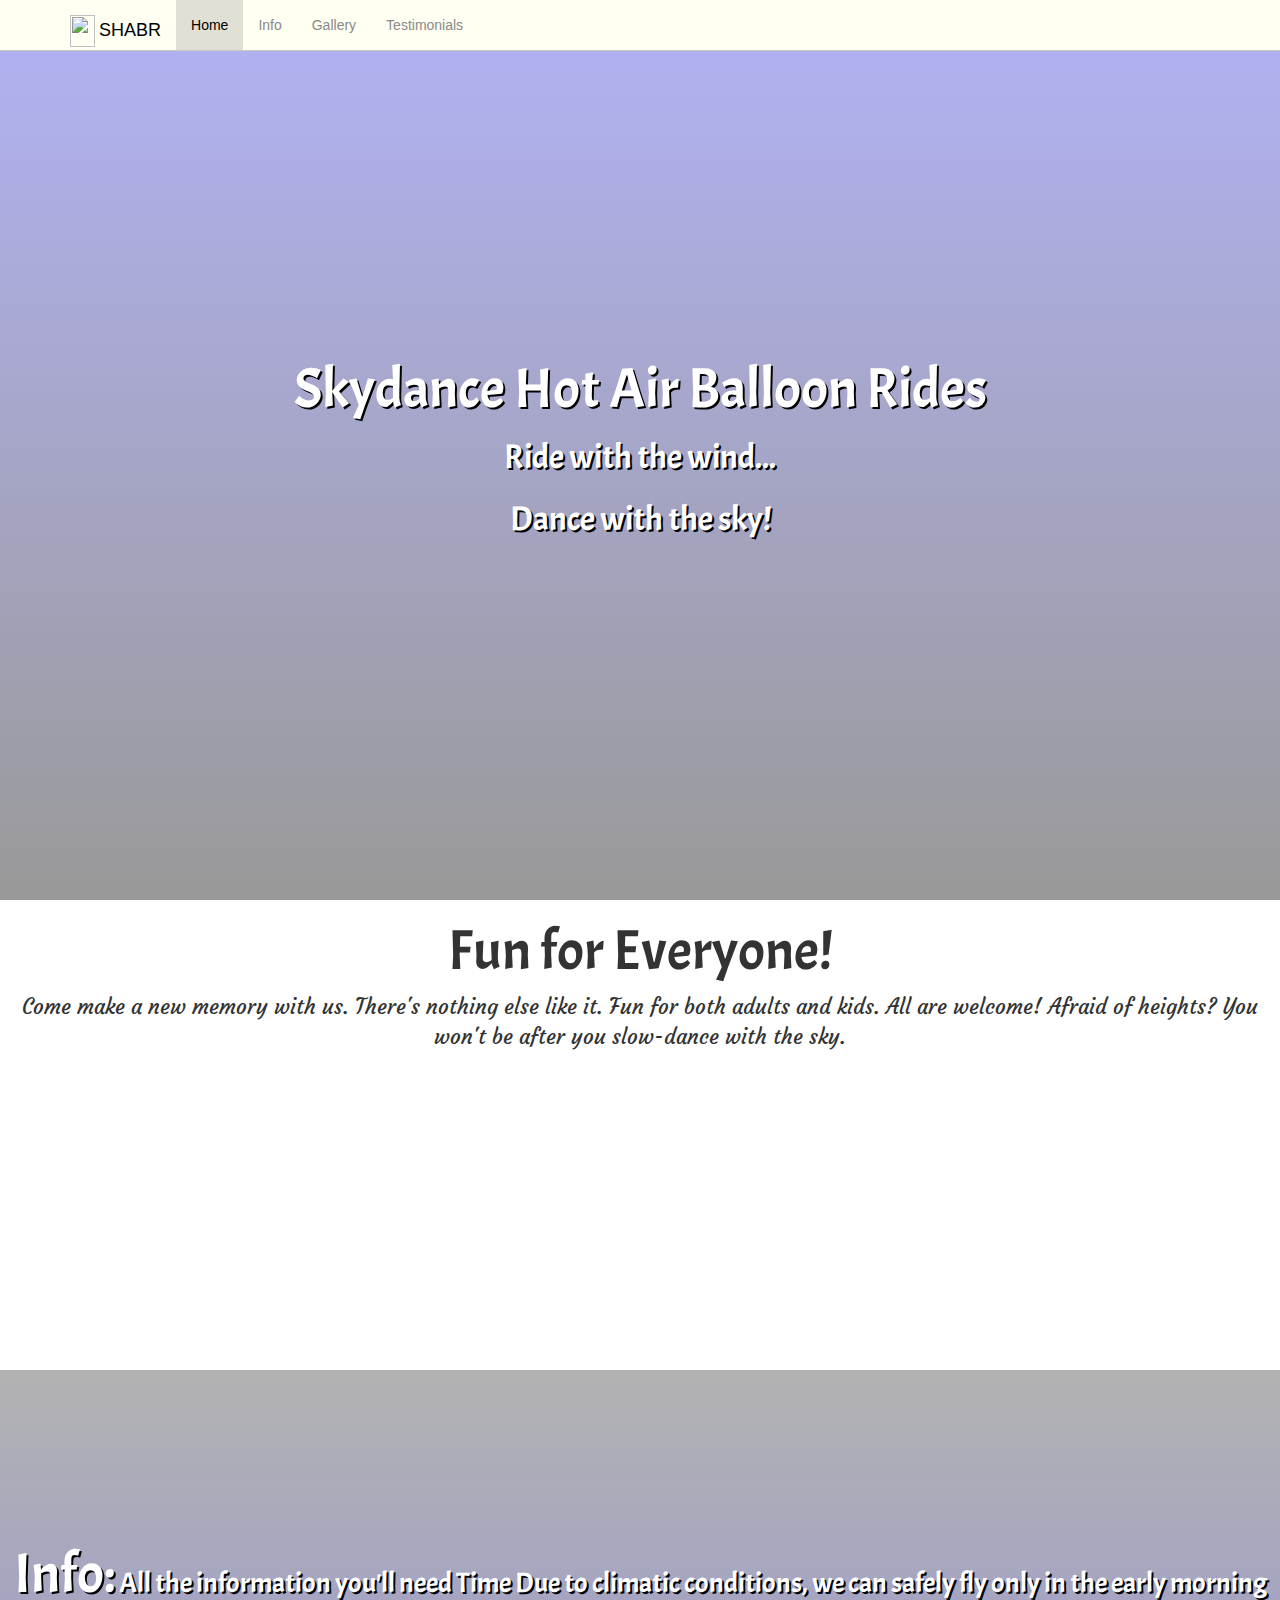
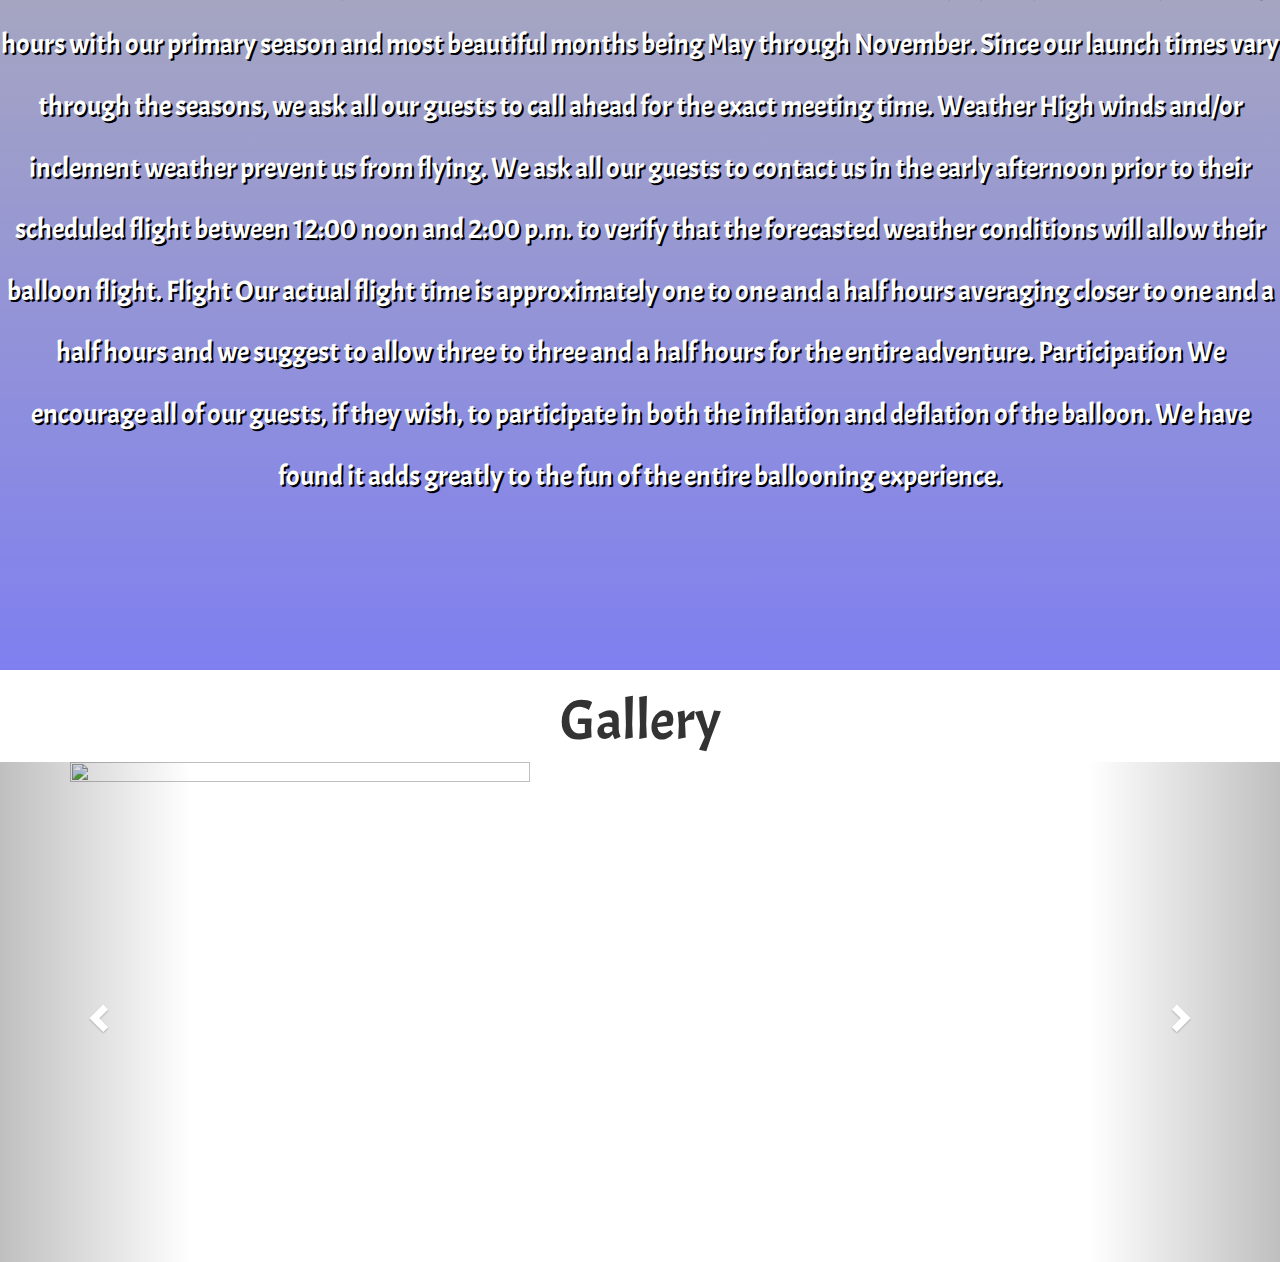
==== index.html @ a2a0cd0f "First commit" ====
<!DOCTYPE html>
<html>

<head>
  <meta charset="UTF-8">
  <meta name="viewport" content="width=device-width, initial-scale=1">
  <title>SHABR</title>
  <!-- Latest compiled and minified CSS -->
  <link rel="stylesheet" href="https://maxcdn.bootstrapcdn.com/bootstrap/3.3.6/css/bootstrap.min.css">

  <link href='https://fonts.googleapis.com/css?family=Courgette' rel='stylesheet' type='text/css'>
  <!--font-family: 'Courgette', cursive;-->

  <link href='https://fonts.googleapis.com/css?family=Acme' rel='stylesheet' type='text/css'>
  <!--font-family: 'Acme', sans-serif;-->

  <!-- jQuery library -->
  <script src="https://ajax.googleapis.com/ajax/libs/jquery/1.12.0/jquery.min.js"></script>

  <!-- Latest compiled JavaScript -->
  <script src="https://maxcdn.bootstrapcdn.com/bootstrap/3.3.6/js/bootstrap.min.js"></script>

  <!--custom-->
  <link rel="stylesheet" href="custom.css">
  <link rel="stylesheet" href="nav.css">
  <script src="script.js"></script>
</head>

<body>
  <div class="container">
    <header class="navbar navbar-inverse navbar-fixed-top bs-docs-nav" role="banner">
      <div class="container">
        <div class="navbar-header">
          <button class="navbar-toggle" type="button" data-toggle="collapse" data-target=".bs-navbar-collapse">
            <span class="sr-only">Toggle navigation</span>
            <span class="icon-bar"></span>
            <span class="icon-bar"></span>
            <span class="icon-bar"></span>
          </button>
          <a href="#" class="navbar-brand"><img style="display: inline-block;width: 25px;height: 32px;margin-right:4px;" src="img/hot-air-balloon-clipart.png">SHABR</a>
        </div>
        <nav class="collapse navbar-collapse bs-navbar-collapse" role="navigation">
          <ul class="nav navbar-nav">
            <li class="active">
              <a href="#">Home</a>
            </li>
            <li>
              <a href="#">Info</a>
            </li>
            <li>
              <a href="#">Gallery</a>
            </li>
            <li>
              <a href="#">Testimonials</a>
            </li>
          </ul>
        </nav>
      </div>
    </header>
  </div>
  <div class="full ver titlePic text-center">
    <h1 class="h1Title ver">Skydance Hot Air Balloon Rides<br><span style="font-size: 60%">Ride with the wind...<br>Dance with the sky!</span></h1>
  </div>
  <div id="home" class="half ver text-center">
    <h1> Fun for Everyone!</h1>
    <p>Come make a new memory with us. There's nothing else like it. Fun for both adults and kids. All are welcome! Afraid of heights? You won't be after you slow-dance with the sky.</p>
  </div>
  <div class="full ver homePic text-center">
    <h1 class="h1Title ver">Info:<span style="font-size: 50%;"> All the information you'll need Time Due to climatic conditions, we can safely fly only in the early morning hours with our primary season and most beautiful months being May through November. Since our launch times vary through the seasons, we
  ask all our guests to call ahead for the exact meeting time. Weather High winds and/or inclement weather prevent us from flying. We ask all our guests to contact us in the early afternoon prior to their scheduled flight between 12:00 noon and 2:00 p.m.
  to verify that the forecasted weather conditions will allow their balloon flight. Flight Our actual flight time is approximately one to one and a half hours averaging closer to one and a half hours and we suggest to allow three to three and a half hours
  for the entire adventure. Participation We encourage all of our guests, if they wish, to participate in both the inflation and deflation of the balloon. We have found it adds greatly to the fun of the entire ballooning experience.</span></h1>
  </div>
  <div class="">
    <h1 class="text-center">Gallery</h1>
    <div id="myCarousel" class="carousel slide" data-ride="carousel">
      <div class="container">
        <!-- Indicators -->
        <ol class="carousel-indicators">
          <li data-target="#myCarousel" data-slide-to="0" class="active"></li>
          <li data-target="#myCarousel" data-slide-to="1"></li>
          <li data-target="#myCarousel" data-slide-to="2"></li>
          <li data-target="#myCarousel" data-slide-to="3"></li>
          <li data-target="#myCarousel" data-slide-to="4"></li>
        </ol>

        <!-- Wrapper for slides -->
        <div class="carousel-inner" role="listbox">
          <div class="item active">
            <img src="img/balloon-1.jpg" width="460" height="500">
          </div>

          <div class="item">
            <img src="img/balloon-2.jpg" width="460" height="345">
          </div>

          <div class="item">
            <img src="img/balloon-3.jpg" width="460" height="345">
          </div>

          <div class="item">
            <img src="img/balloon-4.jpg" width="460" height="345">
          </div>

          <div class="item">
            <img src="img/balloon-5.jpg" width="460" height="345">
          </div>
        </div>
        <!-- Left and right controls -->
        <a class="left carousel-control" href="#myCarousel" role="button" data-slide="prev">
          <span class="glyphicon glyphicon-chevron-left" aria-hidden="true"></span>
          <span class="sr-only">Previous</span>
        </a>
        <a class="right carousel-control" href="#myCarousel" role="button" data-slide="next">
          <span class="glyphicon glyphicon-chevron-right" aria-hidden="true"></span>
          <span class="sr-only">Next</span>
        </a>
      </div>
    </div>
  </div>
</body>

</html>
---- custom.css ----
html,
body {
    height: 100%;
    width: 100%;
}

h1 {
    font-family: 'Acme', sans-serif;
    font-size: 400%;
}

p {
    font-family: 'Courgette', cursive;
    font-size: 150%;
}

.titlePic {
    background: linear-gradient( rgba(0, 0, 225, 0.3), rgba(0, 0, 0, 0.4)), url('img/balloon-1.jpg') no-repeat center;
    background-size: cover;
    display: table;
    margin: 0 auto;
}

.homePic {
    background: linear-gradient( rgba(0, 0, 0, 0.3), rgba(0, 0, 225, 0.5)), url('img/balloon-3.jpg') no-repeat center;
    background-size: cover;
    display: table;
    margin: 0 auto;
}

.galleryPic {
    display: table;
    margin: 0 auto;
}

.full {
    height: 100%;
    width: 100%;
}

.half {
    height: 50%;
    width: 100%;
}

.ver {
    vertical-align: middle;
}

.h1Title {
    display: table-cell;
    color: white;
    text-shadow: 2px 2px black;
}
---- nav.css ----
.navbar-inverse {
    background-color: #FFFFF2
}

.navbar-inverse .navbar-nav>.active>a:hover,
.navbar-inverse .navbar-nav>li>a:hover,
.navbar-inverse .navbar-nav>li>a:focus {
    background-color: #EDEDE1
}

.navbar-inverse .navbar-nav>.active>a,
.navbar-inverse .navbar-nav>.open>a,
.navbar-inverse .navbar-nav>.open>a,
.navbar-inverse .navbar-nav>.open>a:hover,
.navbar-inverse .navbar-nav>.open>a,
.navbar-inverse .navbar-nav>.open>a:hover,
.navbar-inverse .navbar-nav>.open>a:focus {
    background-color: #E0E0D5
}

.dropdown-menu {
    background-color: #F5F5E8
}

.dropdown-menu>li>a:hover,
.dropdown-menu>li>a:focus {
    background-color: #CCCCC2
}

.navbar-inverse {
    background-image: none;
}

.dropdown-menu>li>a:hover,
.dropdown-menu>li>a:focus {
    background-image: none;
}

.navbar-inverse {
    border-color: #C9C9BF
}

.navbar-inverse .navbar-brand {
    color: #000000
}

.navbar-inverse .navbar-brand:hover {
    color: #8A8A8A
}

.navbar-inverse .navbar-nav>li>a {
    color: #8A8A8A
}

.navbar-inverse .navbar-nav>li>a:hover,
.navbar-inverse .navbar-nav>li>a:focus {
    color: #000000
}

.navbar-inverse .navbar-nav>.active>a,
.navbar-inverse .navbar-nav>.open>a,
.navbar-inverse .navbar-nav>.open>a:hover,
.navbar-inverse .navbar-nav>.open>a:focus {
    color: #000000
}

.navbar-inverse .navbar-nav>.active>a:hover,
.navbar-inverse .navbar-nav>.active>a:focus {
    color: #8A8A8A
}

.dropdown-menu>li>a {
    color: #8A8A8A
}

.dropdown-menu>li>a:hover,
.dropdown-menu>li>a:focus {
    color: #000000
}

.navbar-inverse .navbar-nav>.dropdown>a .caret {
    border-top-color: #999999
}

.navbar-inverse .navbar-nav>.dropdown>a:hover .caret {
    border-top-color: #FFFFFF
}

.navbar-inverse .navbar-nav>.dropdown>a .caret {
    border-bottom-color: #999999
}

.navbar-inverse .navbar-nav>.dropdown>a:hover .caret {
    border-bottom-color: #FFFFFF
}
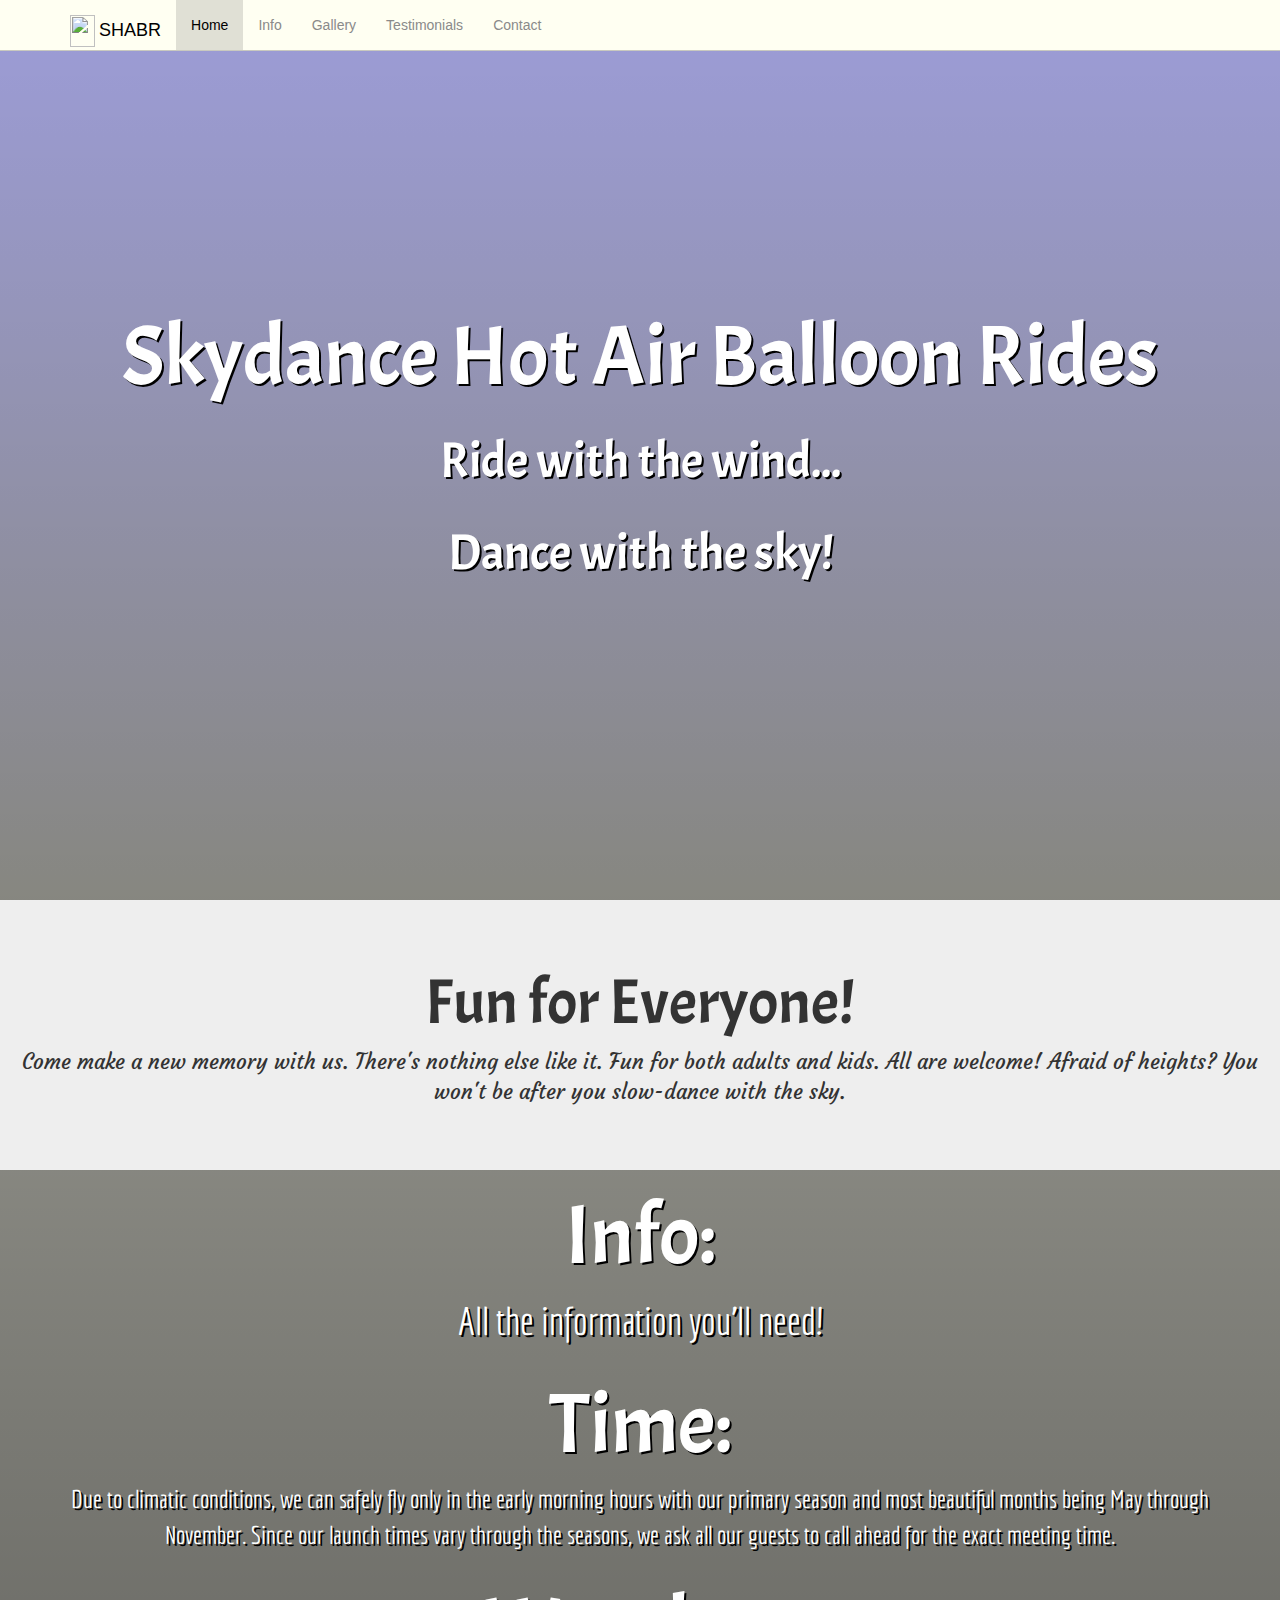
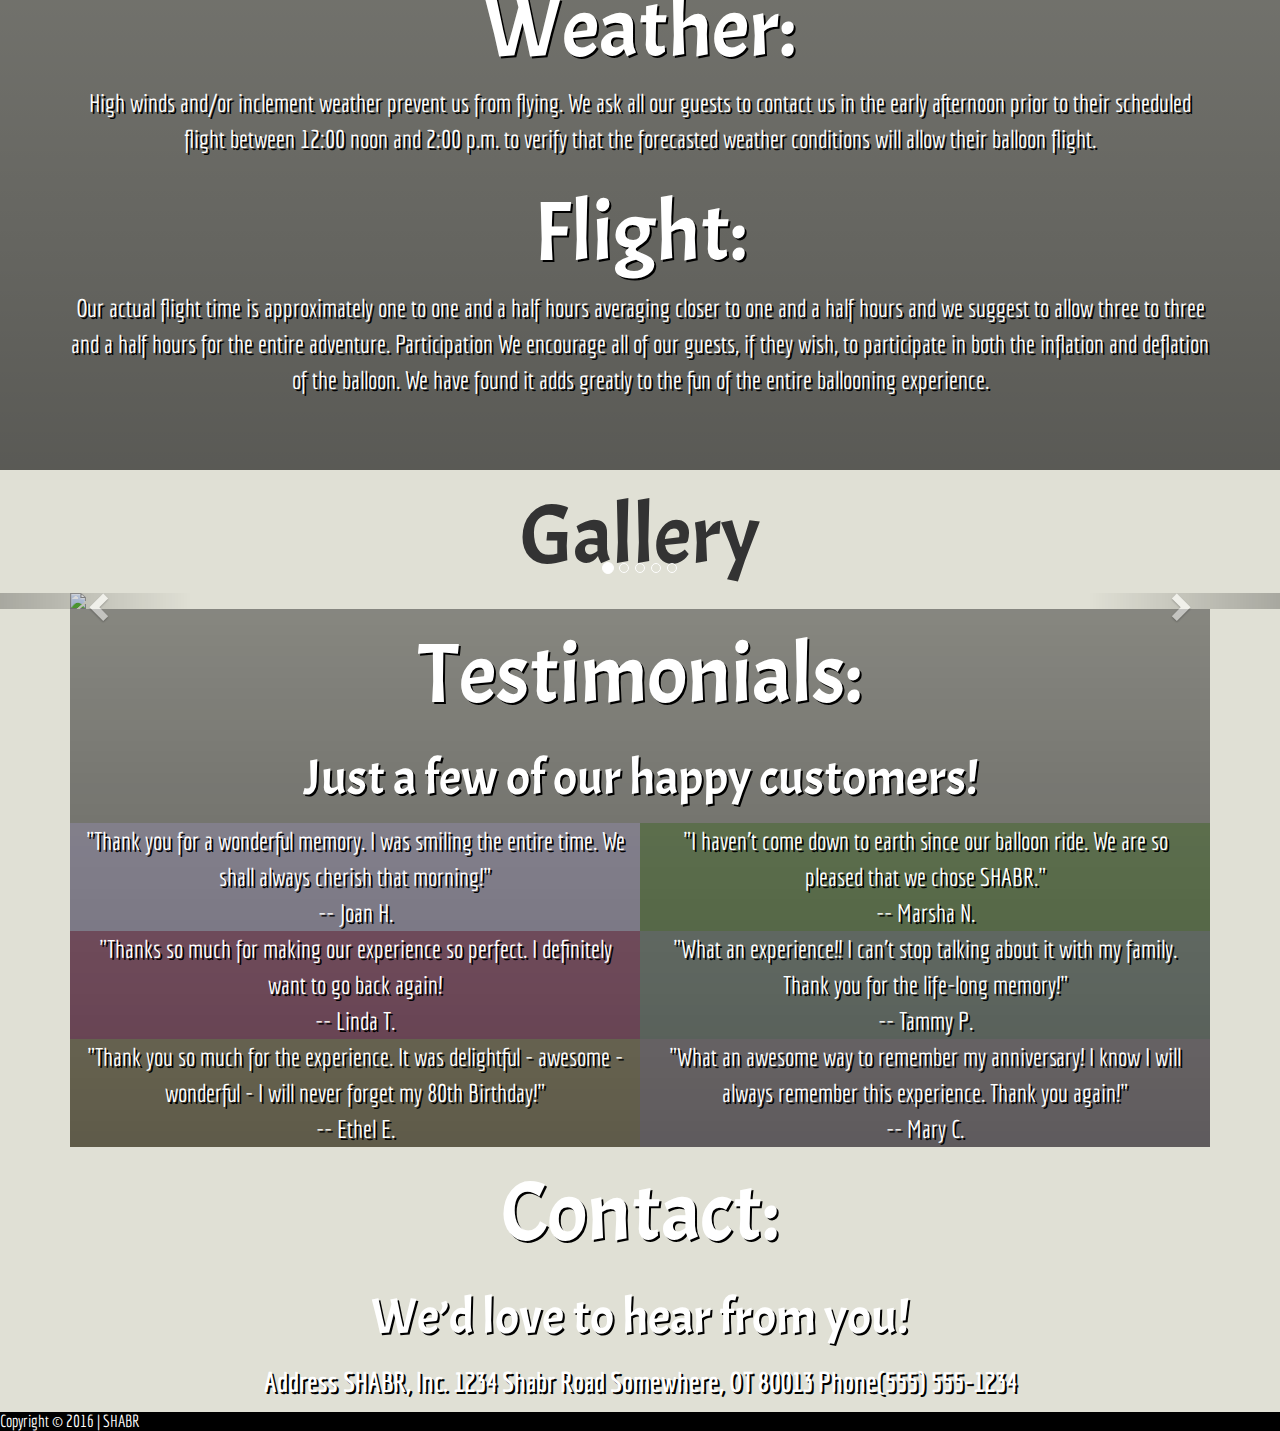
==== commit 76f0f7af: "Commit done" ====
--- a/index.html
+++ b/index.html
@@ -6,13 +6,20 @@
   <meta name="viewport" content="width=device-width, initial-scale=1">
   <title>SHABR</title>
   <!-- Latest compiled and minified CSS -->
+
+
+  <!--Fonts-->
   <link rel="stylesheet" href="https://maxcdn.bootstrapcdn.com/bootstrap/3.3.6/css/bootstrap.min.css">
+  <!--font-family: 'Economica', sans-serif;-->
+
+  <link href='https://fonts.googleapis.com/css?family=Economica' rel='stylesheet' type='text/css'>
 
   <link href='https://fonts.googleapis.com/css?family=Courgette' rel='stylesheet' type='text/css'>
   <!--font-family: 'Courgette', cursive;-->
 
   <link href='https://fonts.googleapis.com/css?family=Acme' rel='stylesheet' type='text/css'>
   <!--font-family: 'Acme', sans-serif;-->
+
 
   <!-- jQuery library -->
   <script src="https://ajax.googleapis.com/ajax/libs/jquery/1.12.0/jquery.min.js"></script>
@@ -27,53 +34,70 @@
 </head>
 
 <body>
-  <div class="container">
-    <header class="navbar navbar-inverse navbar-fixed-top bs-docs-nav" role="banner">
-      <div class="container">
-        <div class="navbar-header">
-          <button class="navbar-toggle" type="button" data-toggle="collapse" data-target=".bs-navbar-collapse">
-            <span class="sr-only">Toggle navigation</span>
-            <span class="icon-bar"></span>
-            <span class="icon-bar"></span>
-            <span class="icon-bar"></span>
-          </button>
-          <a href="#" class="navbar-brand"><img style="display: inline-block;width: 25px;height: 32px;margin-right:4px;" src="img/hot-air-balloon-clipart.png">SHABR</a>
-        </div>
-        <nav class="collapse navbar-collapse bs-navbar-collapse" role="navigation">
-          <ul class="nav navbar-nav">
-            <li class="active">
-              <a href="#">Home</a>
-            </li>
-            <li>
-              <a href="#">Info</a>
-            </li>
-            <li>
-              <a href="#">Gallery</a>
-            </li>
-            <li>
-              <a href="#">Testimonials</a>
-            </li>
-          </ul>
-        </nav>
+  <header class="navbar navbar-inverse navbar-fixed-top bs-docs-nav" role="banner">
+    <div class="container">
+      <div class="navbar-header">
+        <button class="navbar-toggle" type="button" data-toggle="collapse" data-target=".bs-navbar-collapse">
+          <span class="sr-only">Toggle navigation</span>
+          <span class="icon-bar"></span>
+          <span class="icon-bar"></span>
+          <span class="icon-bar"></span>
+        </button>
+        <a href="#" class="navbar-brand"><img style="display: inline-block;width: 25px;height: 32px;margin-right:4px;" src="img/hot-air-balloon-clipart.png">SHABR</a>
       </div>
-    </header>
+      <nav class="collapse navbar-collapse bs-navbar-collapse" role="navigation">
+        <ul class="nav navbar-nav">
+          <li class="active">
+            <a href="#top">Home</a>
+          </li>
+          <li>
+            <a href="#info">Info</a>
+          </li>
+          <li>
+            <a href="#gallery">Gallery</a>
+          </li>
+          <li>
+            <a href="#mon">Testimonials</a>
+          </li>
+          <li>
+            <a href="#tes">Contact</a>
+          </li>
+        </ul>
+      </nav>
+    </div>
+  </header>
+  <div class="full ver titlePic text-center">
+    <h1 class="h1Title ver text-center">Skydance Hot Air Balloon Rides<br><span style="font-size: 60%">Ride with the wind...<br>Dance with the sky!</span></h1>
   </div>
-  <div class="full ver titlePic text-center">
-    <h1 class="h1Title ver">Skydance Hot Air Balloon Rides<br><span style="font-size: 60%">Ride with the wind...<br>Dance with the sky!</span></h1>
+  <div id="home">
+    <div class="jumbotron text-center">
+      <h1> Fun for Everyone!</h1>
+      <p>Come make a new memory with us. There's nothing else like it. Fun for both adults and kids. All are welcome! Afraid of heights? You won't be after you slow-dance with the sky.</p>
+    </div>
   </div>
-  <div id="home" class="half ver text-center">
-    <h1> Fun for Everyone!</h1>
-    <p>Come make a new memory with us. There's nothing else like it. Fun for both adults and kids. All are welcome! Afraid of heights? You won't be after you slow-dance with the sky.</p>
+
+  <div id="info" class="full ver homePic text-center">
+    <div class="container">
+      <h1 class="col-xs-12 h1Title ">Info:</h1>
+
+      <p id="infoText" style="font-size: 280%;">All the information you'll need!</p>
+
+      <h1 class="col-xs-12 h1Title ">Time:</h1>
+      <p id="infoText"> Due to climatic conditions, we can safely fly only in the early morning hours with our primary season and most beautiful months being May through November. Since our launch times vary through the seasons, we ask all our guests to call ahead for
+        the exact meeting time.</p>
+
+      <h1 class="col-xs-12 h1Title "> Weather:</h1>
+      <p id="infoText">High winds and/or inclement weather prevent us from flying. We ask all our guests to contact us in the early afternoon prior to their scheduled flight between 12:00 noon and 2:00 p.m. to verify that the forecasted weather conditions will allow their
+        balloon flight.</p>
+
+      <h1 class="col-xs-12 h1Title ">Flight:</h1>
+      <p id="infoText">Our actual flight time is approximately one to one and a half hours averaging closer to one and a half hours and we suggest to allow three to three and a half hours for the entire adventure. Participation We encourage all of our guests, if they
+        wish, to participate in both the inflation and deflation of the balloon. We have found it adds greatly to the fun of the entire ballooning experience.</p>
+    </div>
   </div>
-  <div class="full ver homePic text-center">
-    <h1 class="h1Title ver">Info:<span style="font-size: 50%;"> All the information you'll need Time Due to climatic conditions, we can safely fly only in the early morning hours with our primary season and most beautiful months being May through November. Since our launch times vary through the seasons, we
-  ask all our guests to call ahead for the exact meeting time. Weather High winds and/or inclement weather prevent us from flying. We ask all our guests to contact us in the early afternoon prior to their scheduled flight between 12:00 noon and 2:00 p.m.
-  to verify that the forecasted weather conditions will allow their balloon flight. Flight Our actual flight time is approximately one to one and a half hours averaging closer to one and a half hours and we suggest to allow three to three and a half hours
-  for the entire adventure. Participation We encourage all of our guests, if they wish, to participate in both the inflation and deflation of the balloon. We have found it adds greatly to the fun of the entire ballooning experience.</span></h1>
-  </div>
-  <div class="">
-    <h1 class="text-center">Gallery</h1>
-    <div id="myCarousel" class="carousel slide" data-ride="carousel">
+  <div id="gallery" class="width">
+    <h1 class="text-center" span="padding top">Gallery</h1>
+    <div id="myCarousel" class="carousel slide col-xs-12" data-ride="carousel">
       <div class="container">
         <!-- Indicators -->
         <ol class="carousel-indicators">
@@ -87,23 +111,23 @@
         <!-- Wrapper for slides -->
         <div class="carousel-inner" role="listbox">
           <div class="item active">
-            <img src="img/balloon-1.jpg" width="460" height="500">
+            <img class="center-block" id="galRoll" src="img/balloon-1.jpg" width="100%">
           </div>
 
           <div class="item">
-            <img src="img/balloon-2.jpg" width="460" height="345">
+            <img class="center-block" id="galRoll" src="img/balloon-2.jpg" width="100%">
           </div>
 
           <div class="item">
-            <img src="img/balloon-3.jpg" width="460" height="345">
+            <img class="center-block" id="galRoll" src="img/balloon-3.jpg" width="100%">
           </div>
 
           <div class="item">
-            <img src="img/balloon-4.jpg" width="460" height="345">
+            <img class="center-block" id="galRoll" src="img/balloon-4.jpg" width="100%">
           </div>
 
           <div class="item">
-            <img src="img/balloon-5.jpg" width="460" height="345">
+            <img class="center-block" id="galRoll" src="img/balloon-5.jpg" width="100%">
           </div>
         </div>
         <!-- Left and right controls -->
@@ -118,6 +142,31 @@
       </div>
     </div>
   </div>
+  <div class="container">
+    <div id="mon" class="tesPic text-center">
+      <h1 class="col-xs-12 h1Title"> Testimonials:<br><span style="font-size: 60%">Just a few of our happy customers!</span></h1>
+
+      <p id="infoText" class="fixPad co6 col-xs-12 col-md-6">"Thank you for a wonderful memory. I was smiling the entire time. We shall always cherish that morning!"
+        <br>-- Joan H.</p>
+      <p id="infoText" class="fixPad co1 col-xs-12 col-md-6">"I haven't come down to earth since our balloon ride. We are so pleased that we chose SHABR."
+        <br>-- Marsha N.</p>
+      <p id="infoText" class="fixPad co2 col-xs-12 col-md-6">"Thanks so much for making our experience so perfect. I definitely want to go back again!
+        <br>-- Linda T.</p>
+      <p id="infoText" class="fixPad co3 col-xs-12 col-md-6">"What an experience!! I can't stop talking about it with my family. Thank you for the life-long memory!"
+        <br>-- Tammy P.</p>
+      <p id="infoText" class="fixPad co4 col-xs-12 col-md-6">"Thank you so much for the experience. It was delightful - awesome - wonderful - I will never forget my 80th Birthday!"
+        <br>-- Ethel E.</p>
+      <p id="infoText" class="fixPad co5 col-xs-12 col-md-6">"What an awesome way to remember my anniversary! I know I will always remember this experience. Thank you again!"
+        <br>-- Mary C.</p>
+    </div>
+  </div>
+
+  <div id="tes" class="container text-center">
+    <h1 class="col-xs-12 h1Title"> Contact:<br><span style="font-size: 60%">We’d love to hear from you!</span></h1>
+    <p id="contactText">Address SHABR, Inc. 1234 Shabr Road Somewhere, OT 80013 Phone(555) 555-1234</p>
+  </div>
+
+  <h4 id="infoText" style="font-size:120%" class="Cright">Copyright © 2016 | SHABR</h4>
 </body>
 
 </html>--- a/custom.css
+++ b/custom.css
@@ -2,6 +2,7 @@
 body {
     height: 100%;
     width: 100%;
+    background-color: #E0E0D5;
 }
 
 h1 {
@@ -14,6 +15,33 @@
     font-size: 150%;
 }
 
+#myCarousel {
+    padding-bottom: 20px;
+    background-color: #E0E0D5;
+    padding: 0px 0px 0px;
+}
+
+#infoText {
+    font-family: 'Economica', sans-serif;
+    color: white;
+    text-shadow: 2px 2px black;
+    font-size: 180%;
+}
+
+#contactText {
+    font-family: 'Economica', sans-serif;
+    color: white;
+    text-shadow: 2px 2px black;
+    font-size: 200%;
+    font-weight: bold;
+}
+
+.Cright {
+    background-color: black;
+    margin-top: 0px;
+    margin-bottom: 0px;
+}
+
 .titlePic {
     background: linear-gradient( rgba(0, 0, 225, 0.3), rgba(0, 0, 0, 0.4)), url('img/balloon-1.jpg') no-repeat center;
     background-size: cover;
@@ -22,10 +50,21 @@
 }
 
 .homePic {
-    background: linear-gradient( rgba(0, 0, 0, 0.3), rgba(0, 0, 225, 0.5)), url('img/balloon-3.jpg') no-repeat center;
+    background: linear-gradient( rgba(0, 0, 0, 0.4), rgba(0, 0, 0, 0.6)), url('img/balloon-3.jpg') no-repeat center;
     background-size: cover;
     display: table;
     margin: 0 auto;
+}
+
+.tesPic {
+    background: linear-gradient( rgba(0, 0, 0, 0.4), rgba(0, 0, 0, 0.6)), url('img/balloon-4.jpg') no-repeat center;
+    background-size: cover;
+    display: table;
+    margin: 0 auto;
+}
+
+.jumbotron {
+    margin-bottom: 0px;
 }
 
 .galleryPic {
@@ -33,8 +72,15 @@
     margin: 0 auto;
 }
 
+.margin {
+    border-spacing: 0px;
+}
+
 .full {
     height: 100%;
+    width: 100%;
+}
+.width{
     width: 100%;
 }
 
@@ -52,3 +98,40 @@
     color: white;
     text-shadow: 2px 2px black;
 }
+
+.co1 {
+    background-color: rgba(35, 95, 0, 0.3);
+}
+
+.co2 {
+    background-color: rgba(118, 0, 62, 0.3);
+}
+
+.co3 {
+    background-color: rgba(71, 95, 86, 0.3);
+}
+
+.co4 {
+    background-color: rgba(110, 95, 47, 0.3);
+}
+
+.co5 {
+    background-color: rgba(110, 95, 113, 0.3);
+}
+
+.co6 {
+    background-color: rgba(161, 151, 205, 0.3);
+}
+
+.fixPad {
+    margin-bottom: 0px;
+    padding-bottom: 0px;
+}
+
+@media only screen and (min-width: 768px) {
+
+    h1 {
+        font-size: 600%;
+    }
+
+}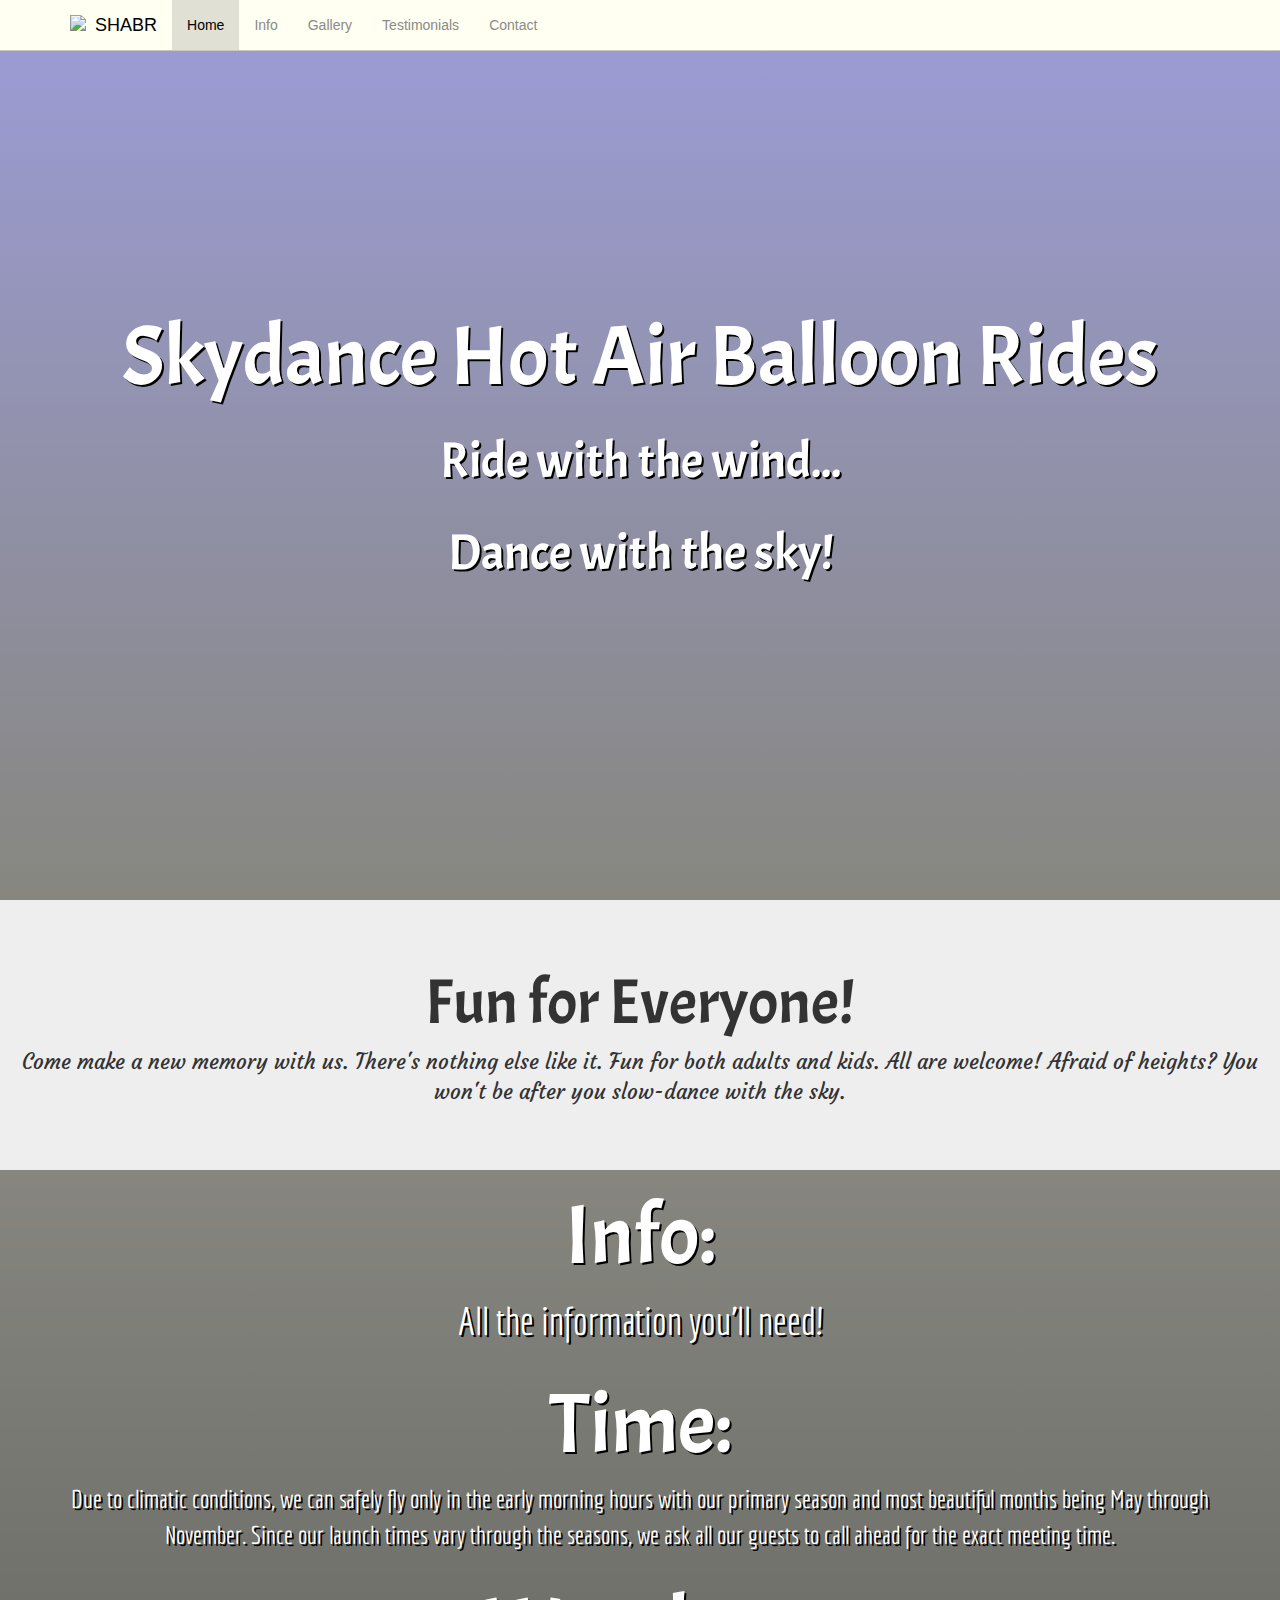
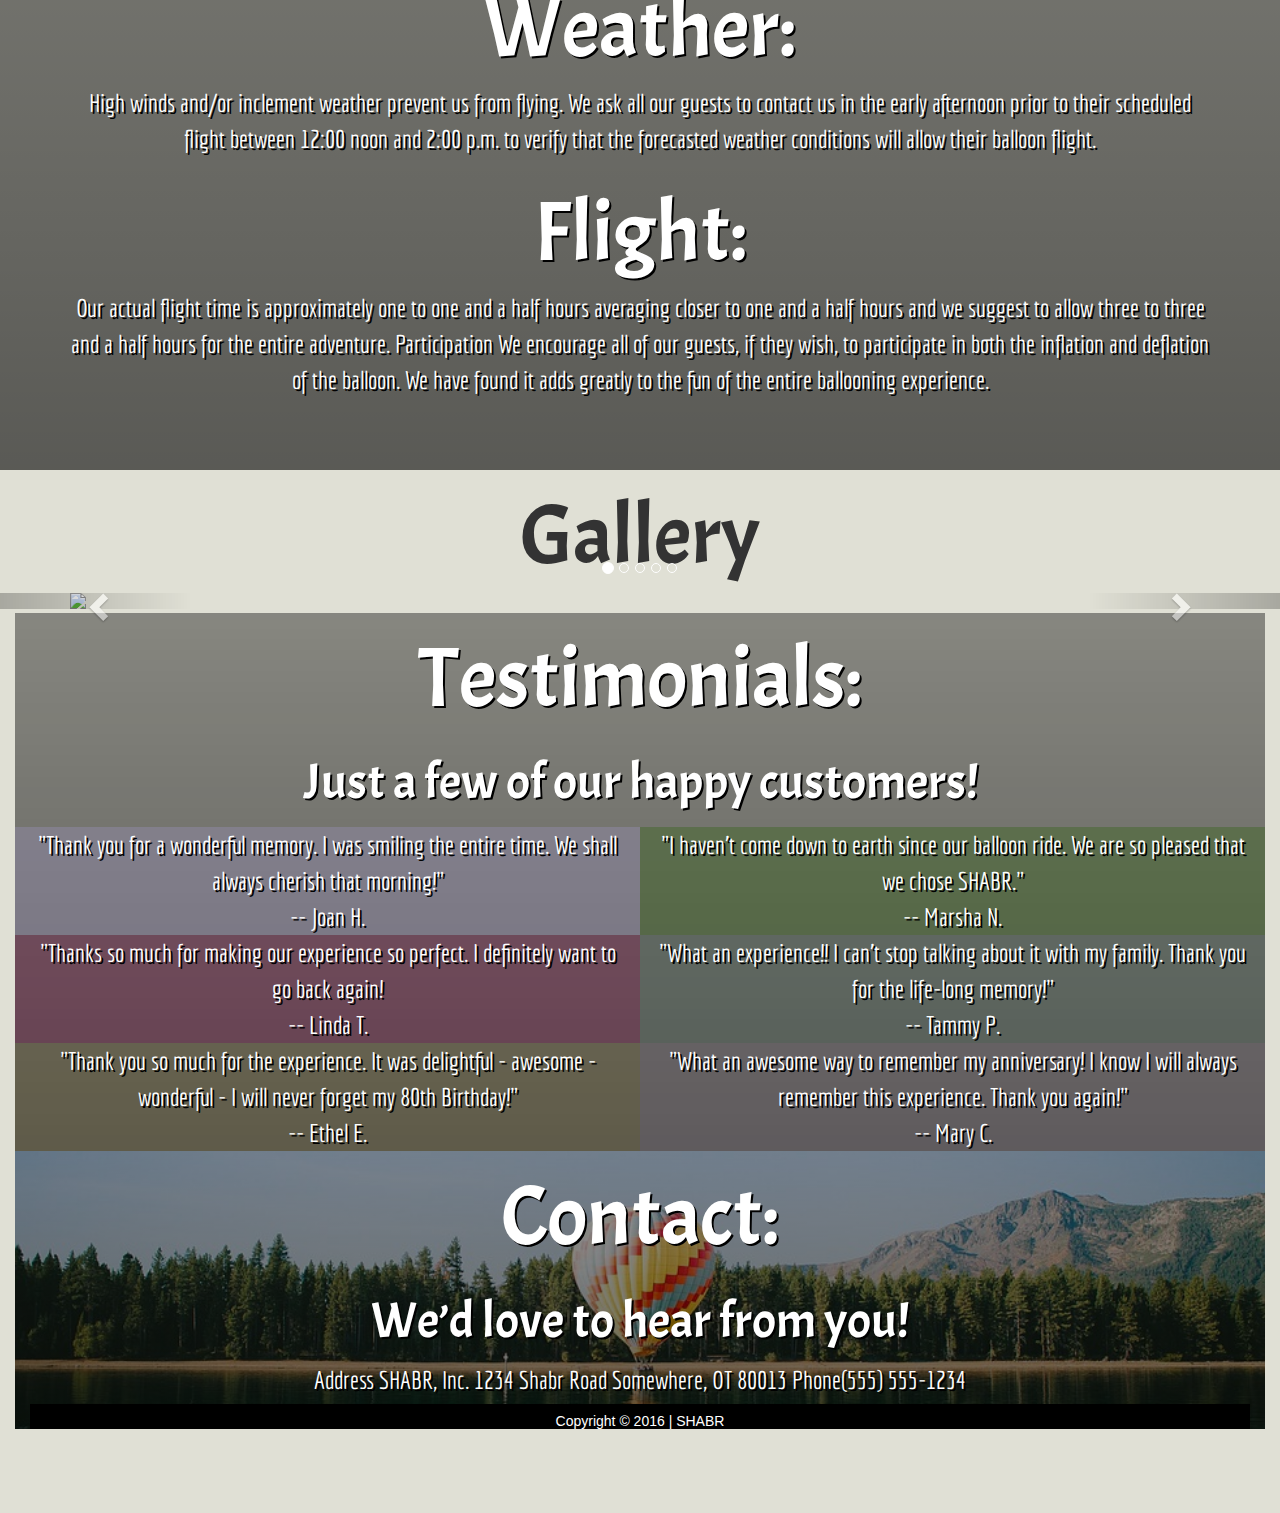
==== commit efb0c005: "Finished" ====
--- a/index.html
+++ b/index.html
@@ -43,7 +43,7 @@
           <span class="icon-bar"></span>
           <span class="icon-bar"></span>
         </button>
-        <a href="#" class="navbar-brand"><img style="display: inline-block;width: 25px;height: 32px;margin-right:4px;" src="img/hot-air-balloon-clipart.png">SHABR</a>
+        <a href="#" class="navbar-brand"><img class="pull-left" style="width: 25px; top:10px; left:10px;" src="img/hot-air-balloon-clipart.png">SHABR</a>
       </div>
       <nav class="collapse navbar-collapse bs-navbar-collapse" role="navigation">
         <ul class="nav navbar-nav">
@@ -60,7 +60,7 @@
             <a href="#mon">Testimonials</a>
           </li>
           <li>
-            <a href="#tes">Contact</a>
+            <a href="#contact">Contact</a>
           </li>
         </ul>
       </nav>
@@ -142,7 +142,8 @@
       </div>
     </div>
   </div>
-  <div class="container">
+  <br>
+  <div class="container-fluid full">
     <div id="mon" class="tesPic text-center">
       <h1 class="col-xs-12 h1Title"> Testimonials:<br><span style="font-size: 60%">Just a few of our happy customers!</span></h1>
 
@@ -159,14 +160,14 @@
       <p id="infoText" class="fixPad co5 col-xs-12 col-md-6">"What an awesome way to remember my anniversary! I know I will always remember this experience. Thank you again!"
         <br>-- Mary C.</p>
     </div>
+    <div id="contact" class="container text-center conPic width">
+      <h1 class="h1Title col-xs-12">Contact:<br><span style="font-size: 60%">We’d love to hear from you!</span></h1>
+      <h3 id="infoText">Address SHABR, Inc. 1234 Shabr Road Somewhere, OT 80013 Phone(555) 555-1234</h3>
+      <div class="col-xs-12" style="background-color:black">
+        <h5 id="copy">Copyright © 2016   |   SHABR</h5>
+      </div>
+    </div>
   </div>
-
-  <div id="tes" class="container text-center">
-    <h1 class="col-xs-12 h1Title"> Contact:<br><span style="font-size: 60%">We’d love to hear from you!</span></h1>
-    <p id="contactText">Address SHABR, Inc. 1234 Shabr Road Somewhere, OT 80013 Phone(555) 555-1234</p>
-  </div>
-
-  <h4 id="infoText" style="font-size:120%" class="Cright">Copyright © 2016 | SHABR</h4>
 </body>
 
 </html>--- a/custom.css
+++ b/custom.css
@@ -10,10 +10,15 @@
     font-size: 400%;
 }
 
+h3 {
+    font-family: 'Acme', sans-serif;
+}
+
 p {
     font-family: 'Courgette', cursive;
     font-size: 150%;
 }
+
 
 #myCarousel {
     padding-bottom: 20px;
@@ -36,10 +41,9 @@
     font-weight: bold;
 }
 
-.Cright {
-    background-color: black;
-    margin-top: 0px;
+#copy {
     margin-bottom: 0px;
+    color: white;
 }
 
 .titlePic {
@@ -63,6 +67,13 @@
     margin: 0 auto;
 }
 
+.conPic {
+    background: linear-gradient( rgba(0, 0, 0, 0.4), rgba(0, 0, 0, 0.6)), url('bg-balloon.jpg') no-repeat center;
+    background-size: cover;
+    display: table;
+    margin: 0 auto;
+}
+
 .jumbotron {
     margin-bottom: 0px;
 }
@@ -80,7 +91,8 @@
     height: 100%;
     width: 100%;
 }
-.width{
+
+.width {
     width: 100%;
 }
 
@@ -129,9 +141,7 @@
 }
 
 @media only screen and (min-width: 768px) {
-
     h1 {
         font-size: 600%;
     }
-
 }